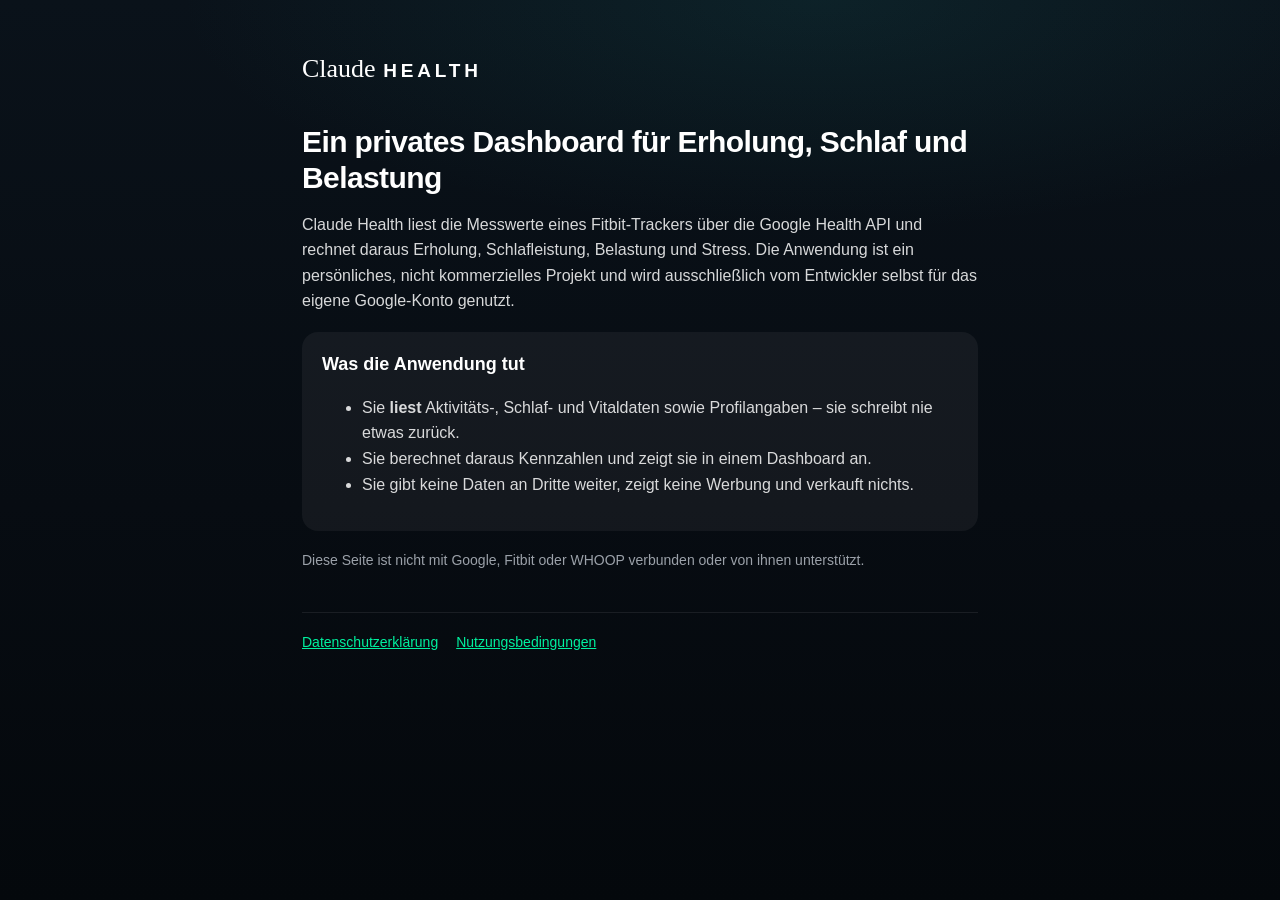
==== index.html @ 0122218c "Startseite, Datenschutzerklärung und Nutzungsbedingungen für den Google-Zustimmungsbildschirm Co-Aut" ====
<!doctype html>
<html lang="de">
<head>
<meta charset="utf-8">
<meta name="viewport" content="width=device-width,initial-scale=1">
<title>Claude Health</title>
<meta name="description" content="Claude Health – ein privates Dashboard für Erholung, Schlaf und Belastung auf Basis der eigenen Fitbit-Daten.">
<link rel="stylesheet" href="stil.css">
</head>
<body>
<main>
  <div class="marke">Claude<b>HEALTH</b></div>

  <h1>Ein privates Dashboard für Erholung, Schlaf und Belastung</h1>
  <p>Claude Health liest die Messwerte eines Fitbit-Trackers über die Google Health API
    und rechnet daraus Erholung, Schlafleistung, Belastung und Stress. Die Anwendung ist
    ein persönliches, nicht kommerzielles Projekt und wird ausschließlich vom Entwickler
    selbst für das eigene Google-Konto genutzt.</p>

  <div class="karte">
    <h2 style="margin-top:0">Was die Anwendung tut</h2>
    <ul>
      <li>Sie <b>liest</b> Aktivitäts-, Schlaf- und Vitaldaten sowie Profilangaben –
        sie schreibt nie etwas zurück.</li>
      <li>Sie berechnet daraus Kennzahlen und zeigt sie in einem Dashboard an.</li>
      <li>Sie gibt keine Daten an Dritte weiter, zeigt keine Werbung und verkauft nichts.</li>
    </ul>
  </div>

  <p class="klein">Diese Seite ist nicht mit Google, Fitbit oder WHOOP verbunden oder
    von ihnen unterstützt.</p>

  <nav>
    <a href="datenschutz.html">Datenschutzerklärung</a>
    <a href="nutzungsbedingungen.html">Nutzungsbedingungen</a>
  </nav>
</main>
</body>
</html>
---- stil.css ----
:root{color-scheme:dark;--bg:#070C11;--karte:rgba(255,255,255,.05);--text:#fff;
  --dim:#9BA1A9;--linie:rgba(255,255,255,.08);--gruen:#00F19F}
*{box-sizing:border-box}
body{margin:0;background:
  radial-gradient(78% 40% at 64% 0%,rgba(28,116,116,.16) 0%,rgba(28,116,116,0) 64%),
  linear-gradient(180deg,#0A121A 0%,#070C12 56%,#04080C 100%);background-color:var(--bg);
  color:var(--text);font:16px/1.6 -apple-system,BlinkMacSystemFont,"Segoe UI",Roboto,Arial,sans-serif;
  -webkit-font-smoothing:antialiased;min-height:100vh}
main{max-width:720px;margin:0 auto;padding:48px 22px 64px}
.marke{font-family:"Iowan Old Style","Palatino Linotype",Georgia,serif;font-size:26px}
.marke b{font-family:inherit;font-weight:600;font-size:19px;letter-spacing:.2em;margin-left:.4em;
  font-family:-apple-system,BlinkMacSystemFont,"Segoe UI",Roboto,Arial,sans-serif}
h1{font-size:30px;line-height:1.2;letter-spacing:-.02em;margin:34px 0 10px}
h2{font-size:18px;margin:34px 0 8px}
p,li{color:rgba(255,255,255,.84)}
.klein{color:var(--dim);font-size:14px}
.karte{background:var(--karte);border-radius:16px;padding:18px 20px;margin:18px 0}
a{color:var(--gruen)}
nav{display:flex;gap:18px;flex-wrap:wrap;margin-top:40px;padding-top:18px;
  border-top:1px solid var(--linie);font-size:14px}
code{background:rgba(255,255,255,.08);padding:1px 6px;border-radius:5px;font-size:.92em}
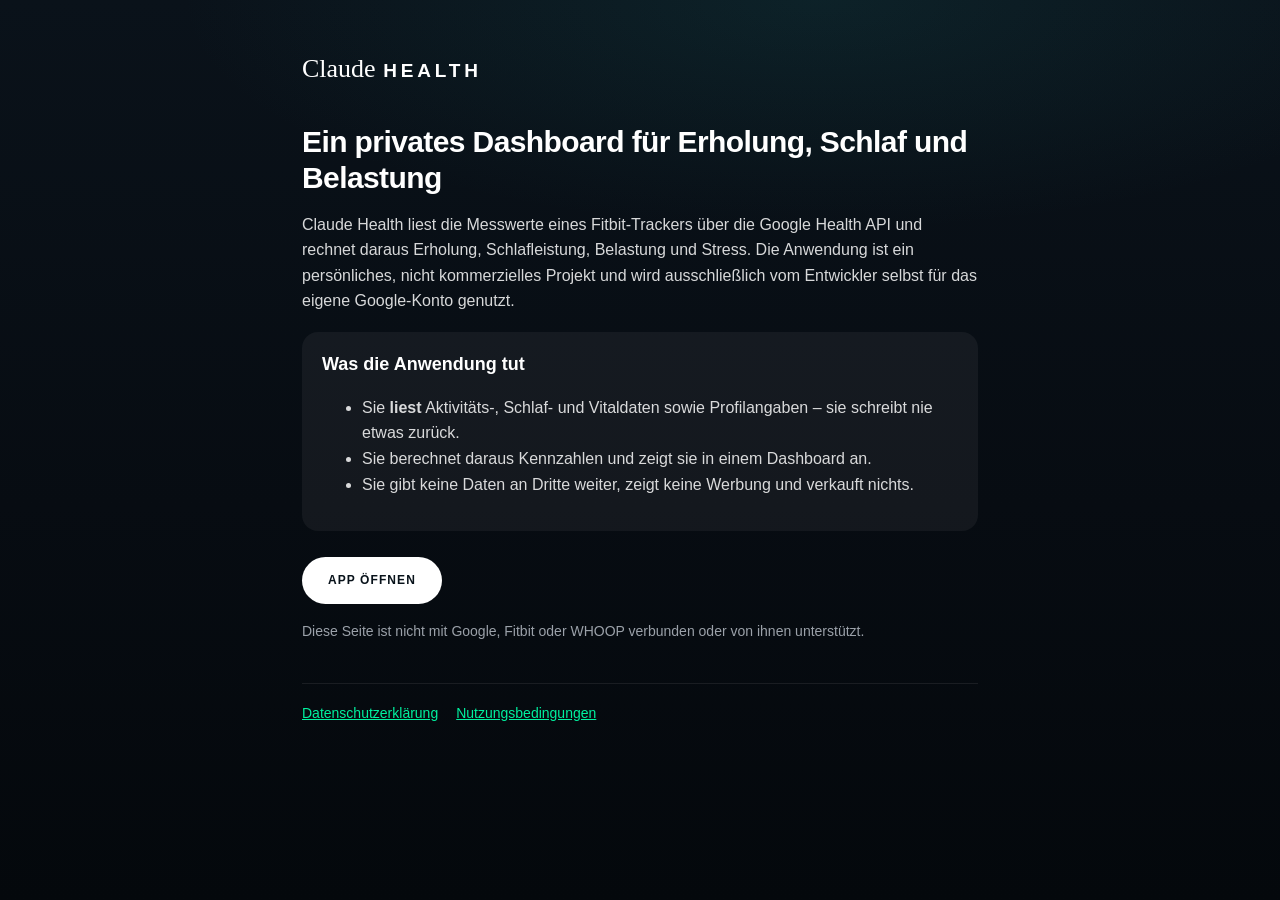
==== commit cedf651d: "App-Fassung mit Anmeldung, Firestore und Installation auf dem Startbildschirm - build_app.py erzeugt" ====
--- a/index.html
+++ b/index.html
@@ -27,6 +27,10 @@
     </ul>
   </div>
 
+  <p style="margin-top:26px"><a href="app/" style="display:inline-block;background:#fff;
+    color:#08121A;text-decoration:none;border-radius:999px;padding:14px 26px;font-weight:800;
+    font-size:12px;letter-spacing:.09em;text-transform:uppercase">App öffnen</a></p>
+
   <p class="klein">Diese Seite ist nicht mit Google, Fitbit oder WHOOP verbunden oder
     von ihnen unterstützt.</p>
 
